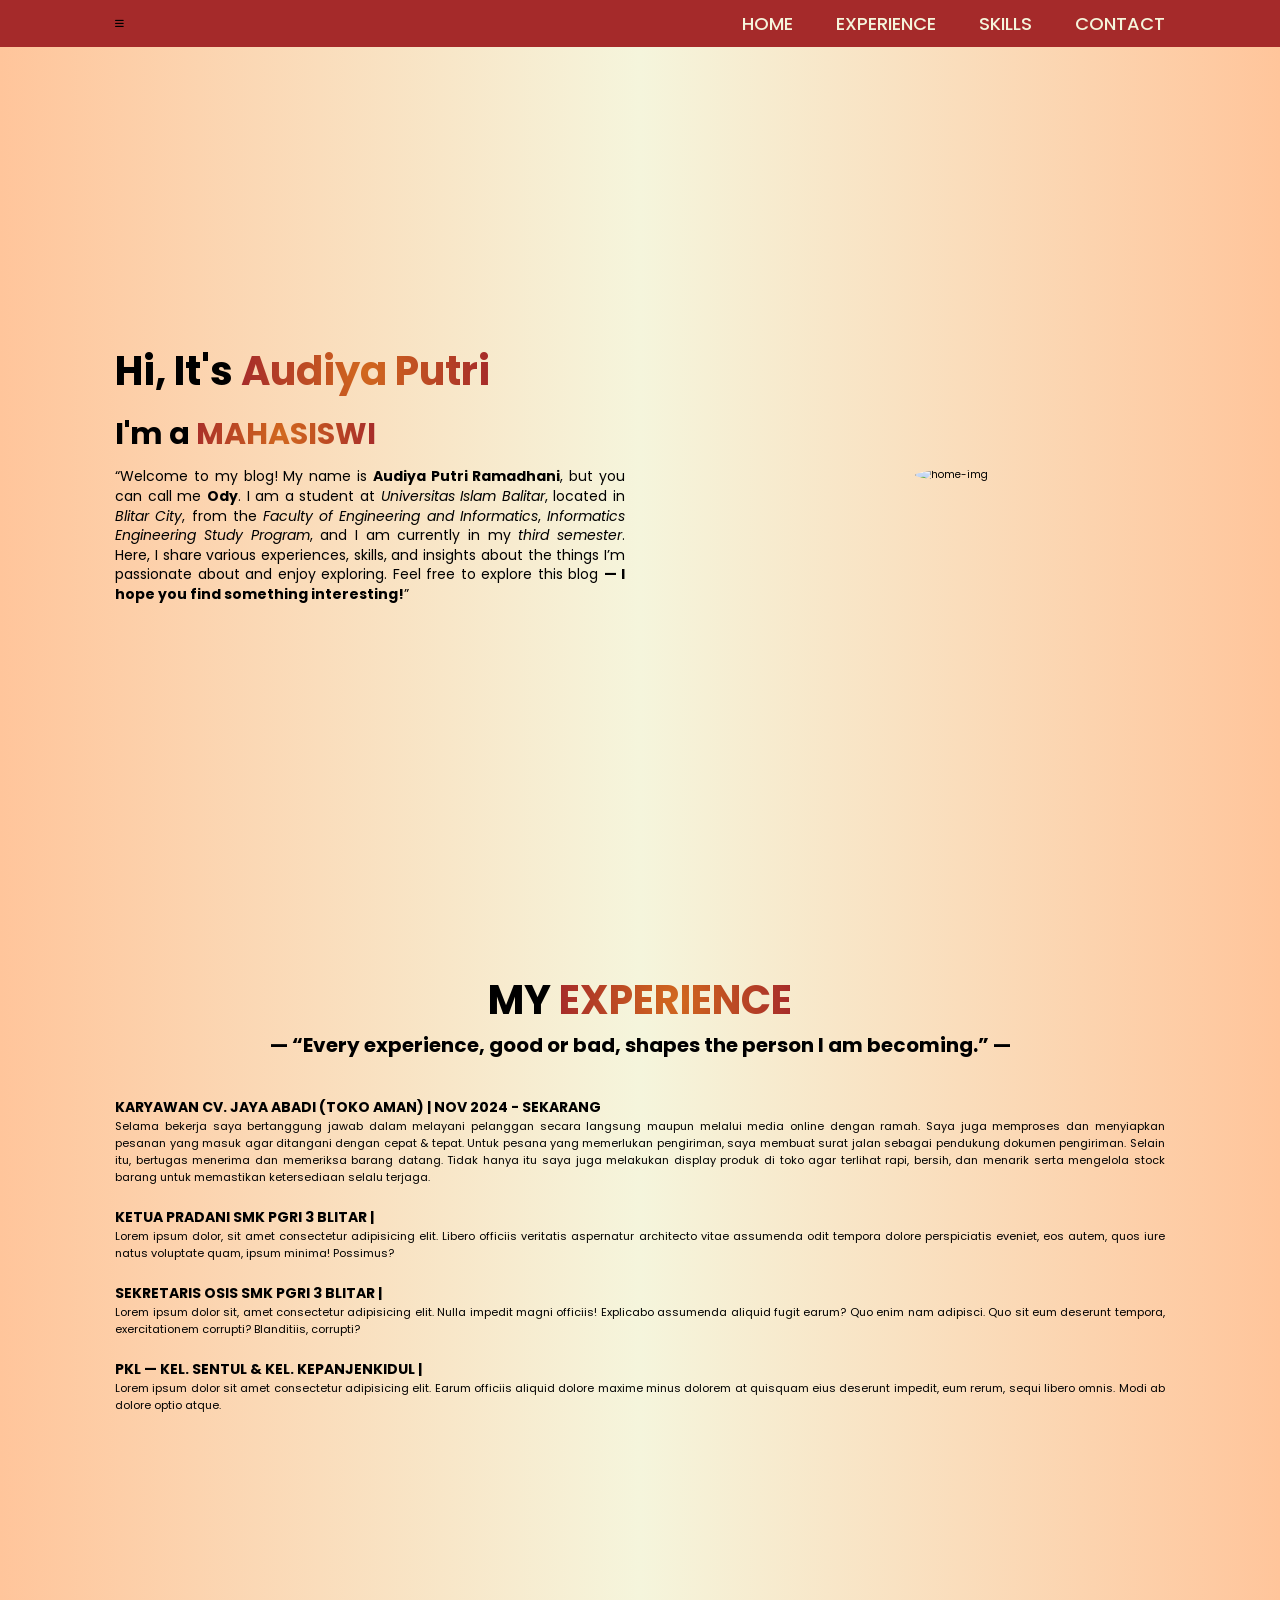
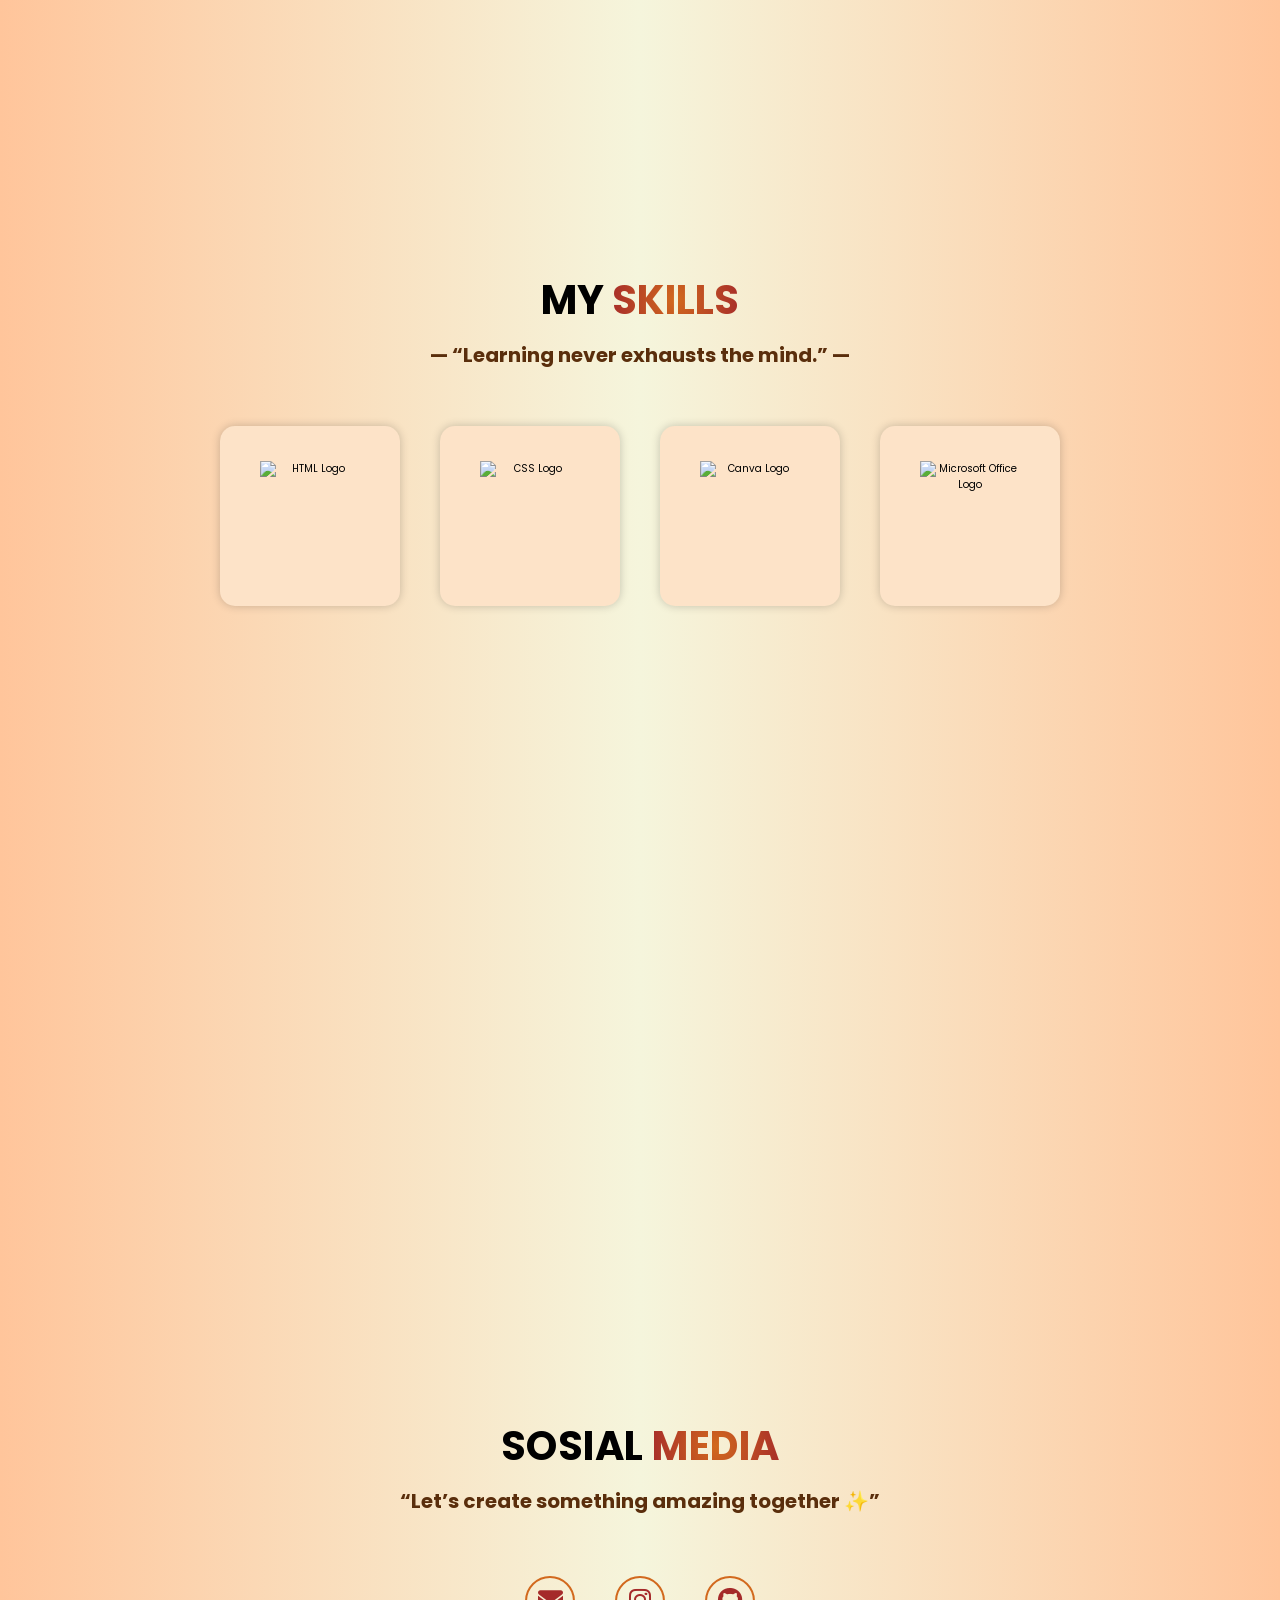
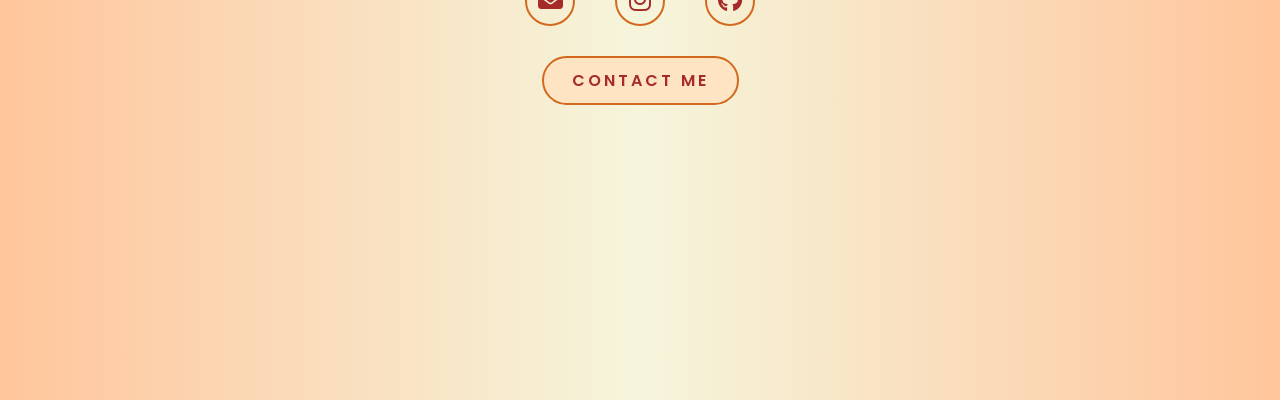
==== index.html @ 8d555393 "Add files via upload" ====
<!DOCTYPE html>
<html lang="en">
  <head>
    <meta charset="UTF-8" />
    <meta name="viewport" content="width=device-width, initial-scale=1.0" />
    <link rel="stylesheet" href="style.css" />
    <link
      rel="stylesheet"
      href="https://cdnjs.cloudflare.com/ajax/libs/font-awesome/6.4.0/css/all.min.css"
    />
    <title>PROFIL-ME</title>
  </head>

  <!-- #NAVIGASI -->
  <body>
    <header>
      <div class="menu-toggle" id="menu-toggle">
        <i class="fa-solid fa-bars"></i>
      </div>

      <nav>
        <a href="#home" class="nav-link">HOME</a>
        <a href="#experiences" class="nav-link">EXPERIENCE</a>
        <a href="#skills" class="nav-link">SKILLS</a>
        <a href="#contact" class="nav-link">CONTACT</a>
      </nav>
    </header>

    <script>
      // --- SCRIPT UNTUK SCROLL ACTIVE MENU ---
      const sections = document.querySelectorAll("section");
      const navLinks = document.querySelectorAll("nav a");

      window.addEventListener("scroll", () => {
        let current = "";
        sections.forEach((section) => {
          const sectionTop = section.offsetTop - 80; // jarak trigger
          const sectionHeight = section.clientHeight;
          if (scrollY >= sectionTop && scrollY < sectionTop + sectionHeight) {
            current = section.getAttribute("id");
          }
        });

        navLinks.forEach((link) => {
          link.classList.remove("active");
          if (link.getAttribute("href") === `#${current}`) {
            link.classList.add("active");
          }
        });
      });

      // --- SCRIPT UNTUK TOGGLE MENU MOBILE ---
      const menuToggle = document.getElementById("menu-toggle");
      const nav = document.querySelector("nav");

      menuToggle.addEventListener("click", () => {
        nav.classList.toggle("active");
      });
    </script>

    <!-- #HOME SESION -->
    <section id="home" class="home">
      <!-- #KIRI -->
      <div class="home-content">
        <h1>Hi, It's <span>Audiya Putri</span></h1>
        <h3 class="typing-text">I'm a<span> MAHASISWI</span></h3>
        <p>
          “Welcome to my blog! My name is <b>Audiya Putri Ramadhani</b>, but you
          can call me <b>Ody</b>. I am a student at
          <i>Universitas Islam Balitar</i>, located in <i>Blitar City</i>, from
          the <i>Faculty of Engineering and Informatics</i>,
          <i>Informatics Engineering Study Program</i>, and I am currently in my
          <i>third semester</i>. Here, I share various experiences, skills, and
          insights about the things I’m passionate about and enjoy exploring.
          Feel free to explore this blog
          <b>— I hope you find something interesting!</b>”
        </p>
      </div>

      <!-- #KANAN -->
      <div class="home-img">
        <img src="image/audy.jpg" alt="home-img" />
      </div>
    </section>

    <!-- #EXPERIENCE SESION -->
    <section id="experiences" class="experiences">
      <div class="exp-content">
      <h1>MY <span><b>EXPERIENCE</b></span></h1>
      <h2>—  “Every experience, good or bad, shapes the person I am becoming.” —</h2><br>
      
      <div class="exp-card">
        <h4><br>KARYAWAN CV. JAYA ABADI (TOKO AMAN) | NOV 2024 - SEKARANG</h4>
      <p>
        Selama bekerja saya bertanggung jawab dalam melayani pelanggan secara langsung
        maupun melalui media online dengan ramah. Saya juga memproses dan menyiapkan pesanan yang masuk
        agar ditangani dengan cepat & tepat. Untuk pesana yang memerlukan pengiriman, saya membuat 
        surat jalan sebagai pendukung dokumen pengiriman. Selain itu, bertugas menerima dan memeriksa barang datang.
        Tidak hanya itu saya juga melakukan display produk di toko agar terlihat rapi, bersih, dan menarik serta
        mengelola stock barang untuk memastikan ketersediaan selalu terjaga.
      </p>
      </div>

      <div class="exp-card">
        <h4><br>KETUA PRADANI SMK PGRI 3 BLITAR | </h4>
        <p>
          Lorem ipsum dolor, sit amet consectetur adipisicing elit. Libero officiis veritatis aspernatur architecto vitae assumenda odit tempora dolore perspiciatis eveniet, eos autem, quos iure natus voluptate quam, ipsum minima! Possimus?
        </p>
      </div>

      <div class="exp-card">
        <h4><br>SEKRETARIS OSIS SMK PGRI 3 BLITAR | </h4>
        <p>
          Lorem ipsum dolor sit, amet consectetur adipisicing elit. Nulla impedit magni officiis! Explicabo assumenda aliquid fugit earum? Quo enim nam adipisci. Quo sit eum deserunt tempora, exercitationem corrupti? Blanditiis, corrupti?
        </p>
      </div>

      <div class="exp-card">
        <h4><br>PKL — KEL. SENTUL & KEL. KEPANJENKIDUL | </h4>
        <p>
          Lorem ipsum dolor sit amet consectetur adipisicing elit. Earum officiis aliquid dolore maxime minus dolorem at quisquam eius deserunt impedit, eum rerum, sequi libero omnis. Modi ab dolore optio atque.
        </p>
      </div>
    </section>

  <!-- #SKILL SESION -->
<section id="skills" class="skills">
  <div class="skills-content">
    <h1>MY <span><b>SKILLS</b></span></h1>
    <h2>— “Learning never exhausts the mind.” —</h2><br>

    <div class="skills-container">
      <div class="skill-card">
        <img src="image/html.png" alt="HTML Logo" />
      </div>

      <div class="skill-card">
        <img src="image/css.png" alt="CSS Logo" />
      </div>

      <div class="skill-card">
        <img src="image/logo.canva.png" alt="Canva Logo" />
      </div>

      <div class="skill-card">
        <img src="image/ms.ofc.png" alt="Microsoft Office Logo" />
      </div>
    </div>
  </div>
</section>

    <!-- #CONTACT SESION -->
<section id="contact" class="contact">
  <div class="contact-content">
    <h1>SOSIAL <span><b>MEDIA</b></span></h1>
      <h2>“Let’s create something amazing together ✨”</h2>
      <div class="social-icons">
        <!-- #GMAIL -->
        <a href="mailto:audiyaaaptr@gmail.com"
          ><i class="fa-solid fa-envelope"></i
        ></a>
        <!-- #IG -->
        <a href="https://www.instagram.com/bananamatchalattea/"
          ><i class="fa-brands fa-instagram"></i
        ></a>
        <!-- #GITHUB -->
        <a href="https://github.com/Audiyaputri"
          ><i class="fa-brands fa-github"></i
        ></a>
      </div>
      <a href="https://wa.me/6285708273233" class="btn" target="_blank"
        >CONTACT ME</a
      >
    </section>
  </body>
</html>
---- style.css ----
@import url("https://fonts.googleapis.com/css2?family=Poppins:ital,wght@0,100;0,200;0,300;0,400;0,500;0,600;0,700;0,800;0,900;1,100;1,200;1,300;1,400;1,500;1,600;1,700;1,800;1,900&display=swap");

* {
  margin: 0;
  padding: 0;
  box-sizing: border-box;
  text-decoration: none;
  border: none;
  outline: none;
  font-family: "Poppins", sans-serif;
}

html {
  scroll-behavior: smooth;
  font-size: 62.5%;
}

body {
  margin: 0;
  padding: 0;
  box-sizing: border-box;
  width: 100%;
  height: 100vh;
  overflow-x: hidden;
  background: linear-gradient(to right, #ffc59b, beige, #ffc59b);
  color: black;
}

header {
  margin-top: fixed;
  position: fixed;
  top: 0;
  left: 0;
  width: 100%;
  padding: 1rem 9%;
  background-color: brown;
  filter: drop-shadow(10px);
  display: flex;
  justify-content: space-between;
  align-items: center;
  z-index: 100;
}

nav a {
  font-size: 1.8rem;
  color: beige;
  margin-left: 4rem;
  font-weight: 500;
  transition: 0.3s ease;
  border-bottom: 3px solid transparent;
}
nav a:hover,
nav a.active {
  color: black;
  border-bottom: 3px solid black;
}

@media (max-width: 995px) {
  nav {
    position: absolute;
    display: none;
    top: 60px;
    left: 0;
    width: 60%;
    padding: 1rem solid;
    flex-direction: column;
    align-items: flex-start;
    background-color: brown;
    border-top: 0.1rem solid rgb(0, 0, 0);
  }

  nav.active {
    display: flex;
  }
  nav a {
    display: block;
    width: 100%;
    padding: 1rem;
    font-size: 2rem;
    color: beige;
    border-bottom: 1px solid brown;
    margin: 0;
  }
  nav a:hover,
  nav a.active {
    padding: 1rem;
    columns: beige;
    border-radius: 0.5rem;
    border-bottom: 3px solid chocolate;
  }

  .menu-toggle {
    display: block;
    font-size: 2rem;
    color: beige;
    cursor: pointer;
  }
}

section {
  min-height: 100vh;
  padding: 7rem 9% 5rem;
}
.home {
  display: flex;
  justify-content: space-between;
  align-items: center;
  gap: 3rem;
  padding-top: 10rem;
}
.home-content {
  flex: 1;
}
.home-content h1 {
  font-size: 4rem;
  font-weight: 700;
  line-height: 1.3;
  margin-bottom: 1.5rem;
}
span {
  background: radial-gradient(circle, chocolate, brown);
  -webkit-background-clip: text;
  -webkit-text-fill-color: transparent;
}
.home-content h3 {
  font-size: 3rem;
  margin-bottom: 1rem;
  font-weight: 700;
}

/* Efek saat di-hover */
.home-content h1:hover,
.home-content h3:hover {
  color: antiquewhite;
  text-shadow: 0 0 10px brown, 0 0 20px brown;
  transform: scale(1.03);
}

.home-content p {
  font-size: 1.4rem;
  line-height: 1.4;
  text-align: justify;
}
.home-img {
  flex: 1;
  display: flex;
  justify-content: right;
  border-radius: 505;
}
.home-img img {
  width: 250px;
  margin-top: 0rem;
  border-radius: 50%;
  box-shadow: 0 0 25px solid black;
  cursor: pointer;
  transition: 0.2s linear;
}
.home-img img:hover {
  font-size: 1.8rem;
  font-weight: 500;
  transform: scale(1.08);
  box-shadow: 0 0 30px 10px rgba(210, 105, 30, 0.7);
}

.experiences .exp-content h1 {
  text-align: center;
  margin: 0;
  font-size: 4rem;
  font-weight: bold;
}

.experiences .exp-content h2 {
  text-align: center;
  font-weight: bold;
  font-size: 2rem;
}

.experiences .exp-content h4 {
  font-size: 1.4rem;
}

.experiences .exp-content p {
  text-align: justify;
  font-size: 1.1rem;
}

/* ===== SKILLS SECTION ===== */
.skills {
  background: linear-gradient(to right, #ffc59b, beige, #ffc59b);
  color: black;
  padding: 7rem 9% 5rem;
  text-align: center;
}

/* Judul utama dan subjudul */
.skills-content h1 {
  text-align: center;
  margin: 0;
  font-size: 4rem;
  font-weight: bold;
}

.skills-content h2 {
  text-align: center;
  font-weight: bold;
  font-size: 2rem;
  margin-top: 1rem;
  color: #5a2e0c;
}

/* Container semua skill */
.skills-container {
  display: flex;
  justify-content: center;
  align-items: center;
  flex-wrap: wrap;
  gap: 4rem;
  margin-top: 4rem;
}

/* Kartu tiap skill */
.skill-card {
  background-color: #fde3c8;
  border-radius: 1.5rem;
  padding: 2rem;
  width: 180px;
  height: 180px;
  display: flex;
  flex-direction: column;
  align-items: center;
  justify-content: center;
  box-shadow: 0 0 10px rgba(0, 0, 0, 0.2);
  transition: 0.3s ease;
  cursor: pointer;
}

/* Logo skill */
.skill-card img {
  width: 100px;
  height: 100px;
  object-fit: contain;
  margin-bottom: 1rem;
  transition: transform 0.3s ease;
}

/* Efek timbul saat diarahkan kursor */
.skill-card:hover {
  transform: translateY(-10px) scale(1.05);
  box-shadow: 0 0 25px chocolate;
}

.skill-card:hover img {
  transform: scale(1.15);
}

/* Responsif untuk layar kecil */
@media (max-width: 768px) {
  .skills-container {
    flex-direction: column;
    gap: 3rem;
  }
}

/* ===== CONTACT / SOCIAL MEDIA SECTION ===== */

.social-icons {
  display: flex;
  justify-content: center;
  align-items: center;
}

.social-icons a {
  display: inline-flex;
  justify-content: center;
  align-items: center;
  width: 5rem;
  height: 5rem;
  background-color: transparent;
  border: 0.2rem solid chocolate;
  font-size: 2.5rem;
  border-radius: 50%;
  margin: 3rem 2rem;
  transition: 0.3s ease;
  color: brown;
}
.social-icons a:hover {
  color: black;
  transform: scale(1.3) translateY(-5px);
  background-color: bisque;
  box-shadow: 0 0 25px chocolate;
}

.contact {
  display: flex;
  flex-direction: column;
  align-items: center;
  justify-content: center;
  text-align: center;
  padding: 7rem 9% 5rem;
  background: linear-gradient(to right, #ffc59b, beige, #ffc59b);
  color: black;
}

.contact h1 {
  font-size: 4rem;
  font-weight: bold;
  letter-spacing: 0.05rem;
}

.contact h2 {
  font-weight: bold;
  font-size: 2rem;
  margin-top: 1rem;
  margin-bottom: 3rem;
  color: #5a2e0c;
}

.btn {
  display: inline-block;
  padding: 1rem 2.8rem;
  background-color: bisque;
  border-radius: 4rem;
  font-size: 1.6rem;
  color: brown;
  letter-spacing: 0.3rem;
  font-weight: 600;
  border: 2px solid chocolate;
  transition: 0.3s ease;
  cursor: pointer;
}
.btn:hover {
  transform: scale(1.03);
  background-color: chocolate;
  color: bisque;
  box-shadow: 0 0 25px chocolate;
}

/* ===== Efek Glow untuk Semua H1 Section ===== */
.experiences .exp-content h1:hover,
.skills-content h1:hover,
.contact h1:hover {
  color: chocolate;
  text-shadow: 0 0 10px chocolate, 0 0 20px sienna, 0 0 35px brown;
  transform: scale(1.05);
  transition: all 0.3s ease;
}

@media (max-width: 1000px) {
  .home {
    gap: 4rem;
  }
}

@media (max-width: 995px) {
  .home {
    flex-direction: column;
    margin: 5rem 4rem;
  }
  .home .home-content h3 {
    font-size: 2.5rem;
  }
  .home .home-content h3 {
    font-size: 5rem;
  }
  .home .home-content p {
    text-align: justify;
    font-size: 1.2rem;
  }
  .home-img img {
    width: 70v;
    margin-top: 4rem;
  }
}
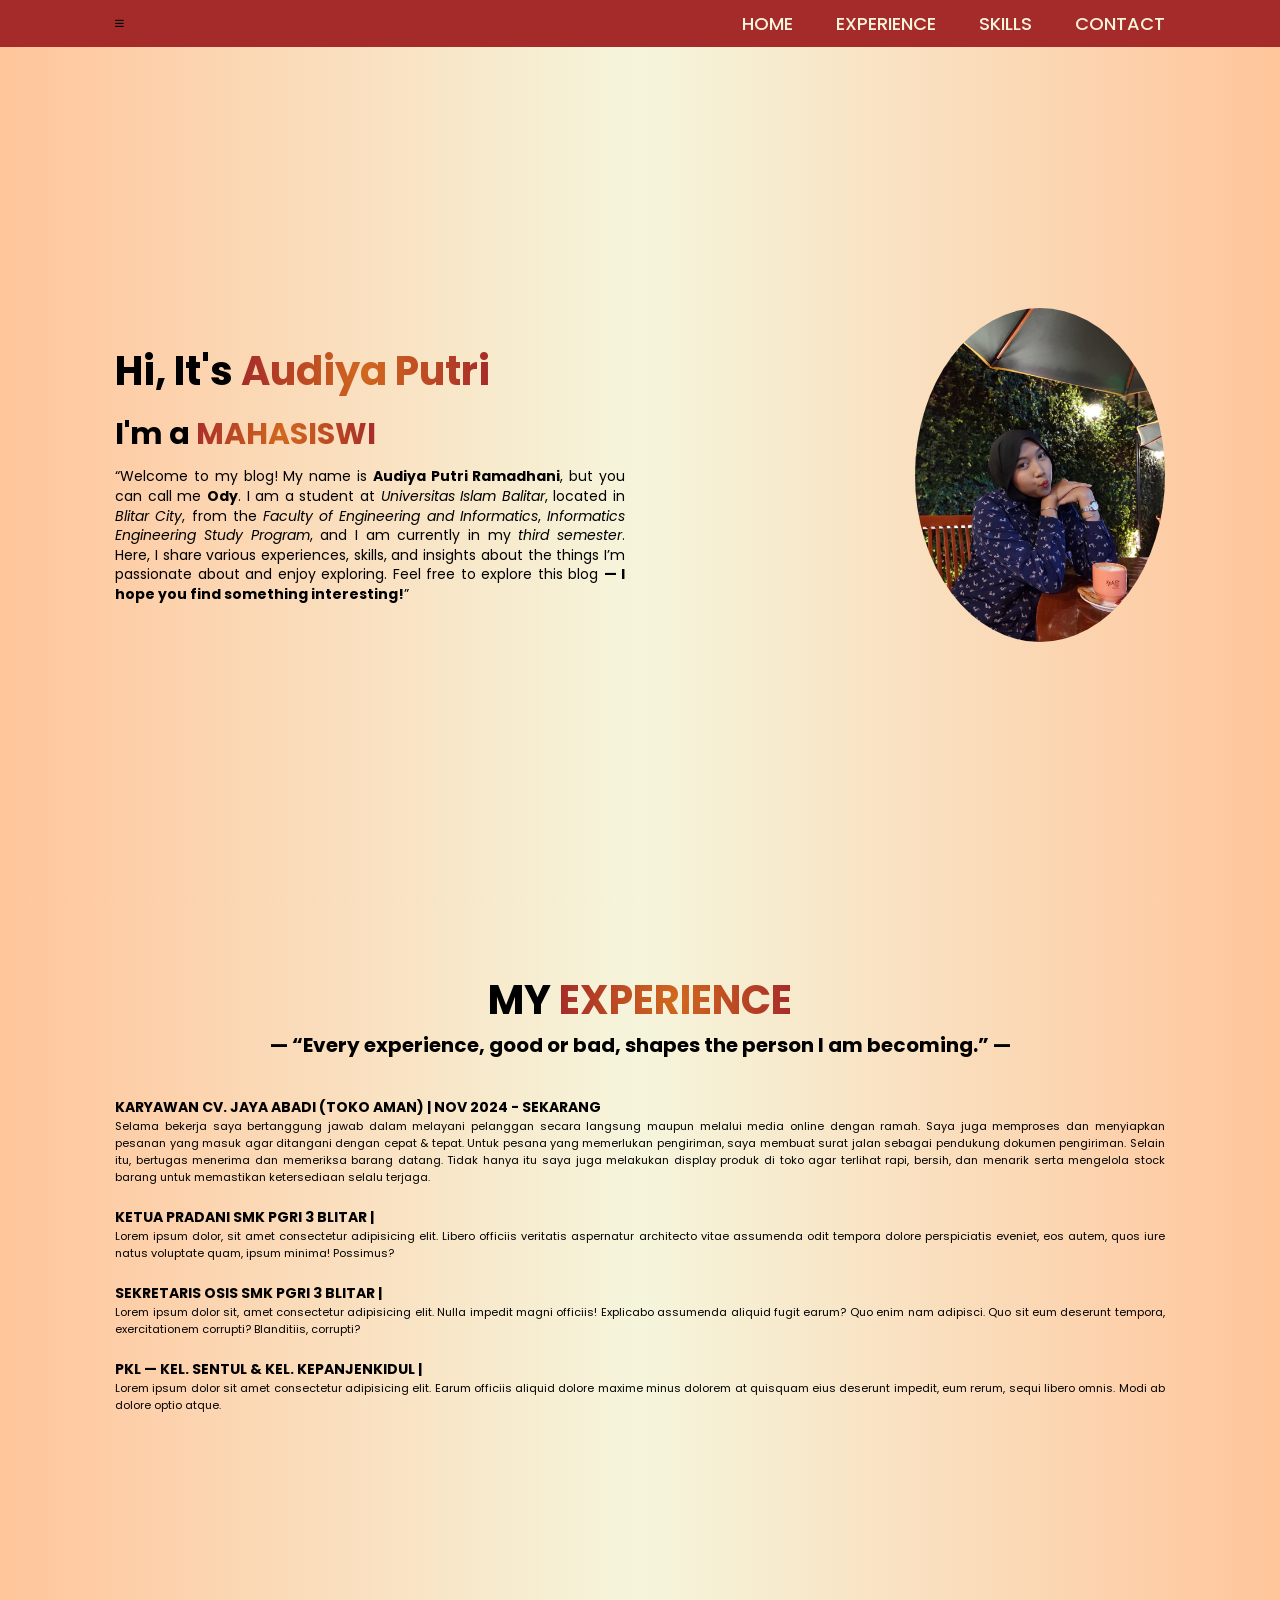
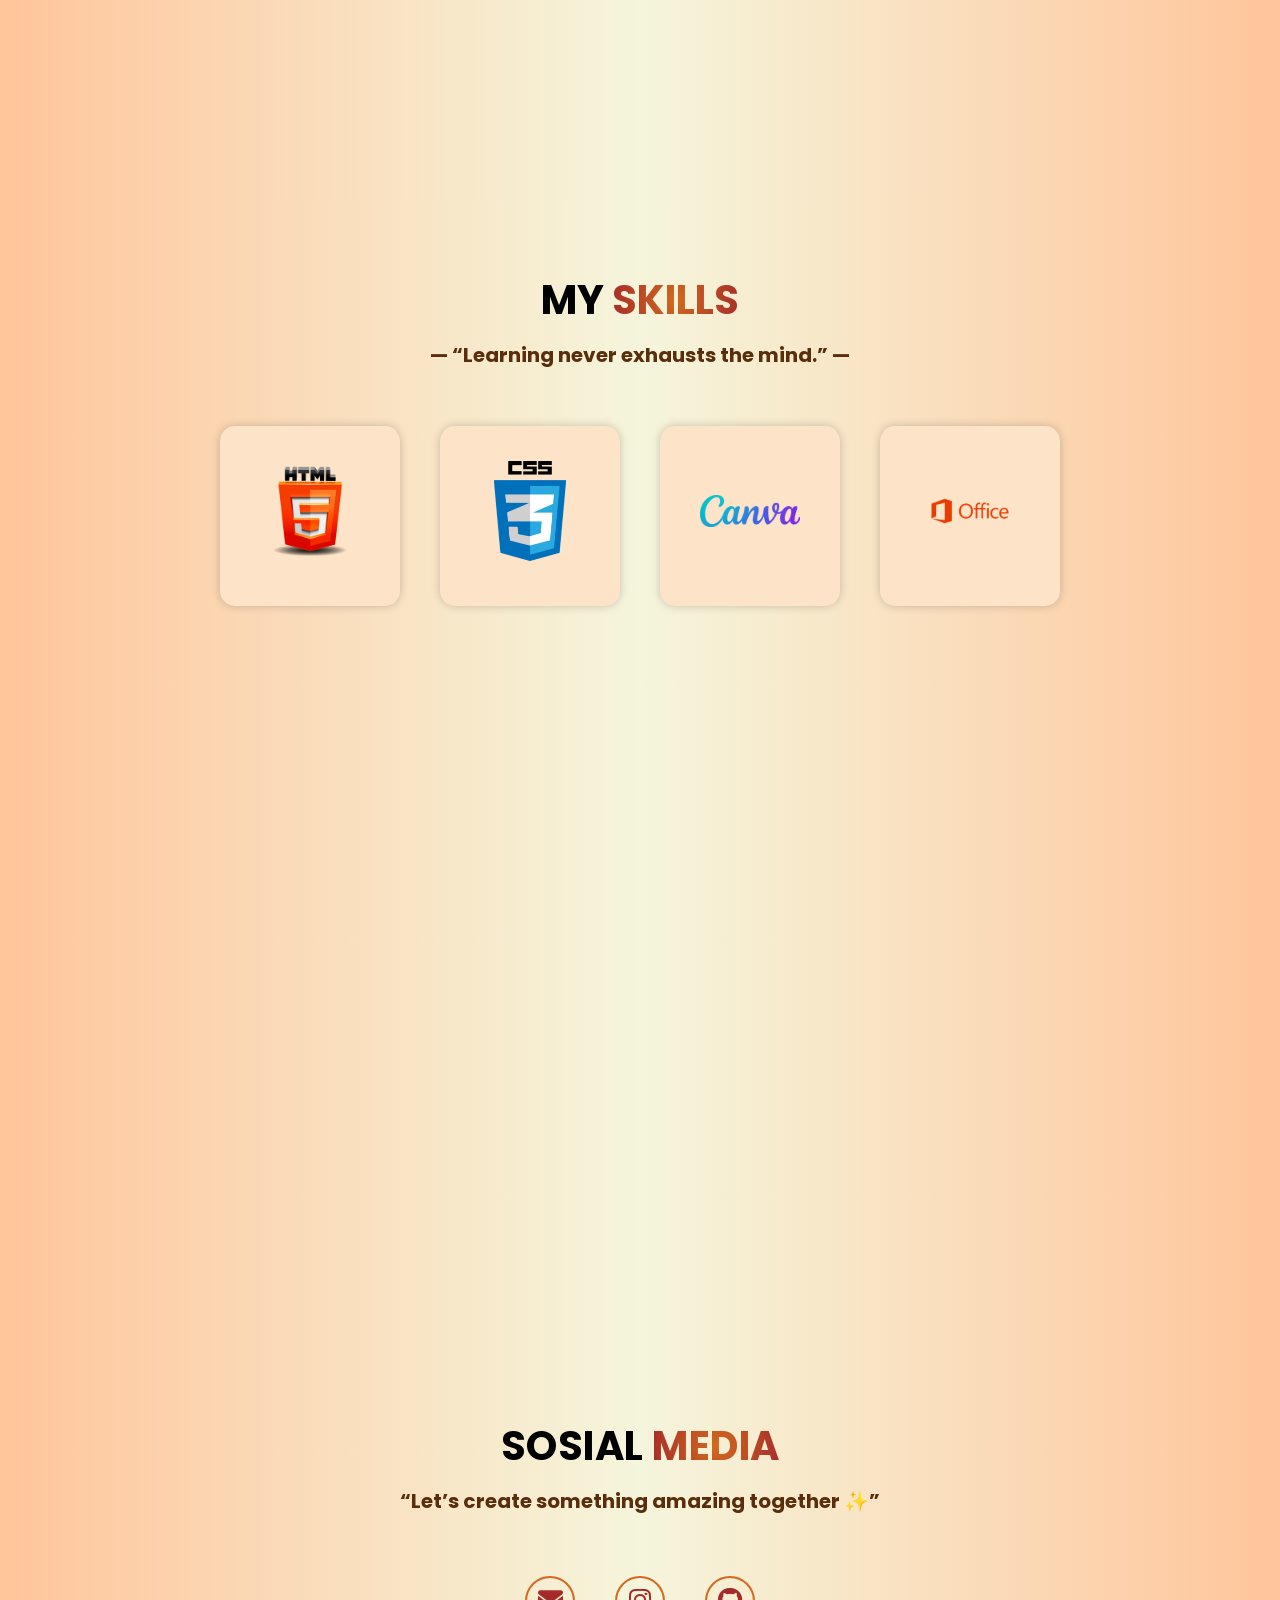
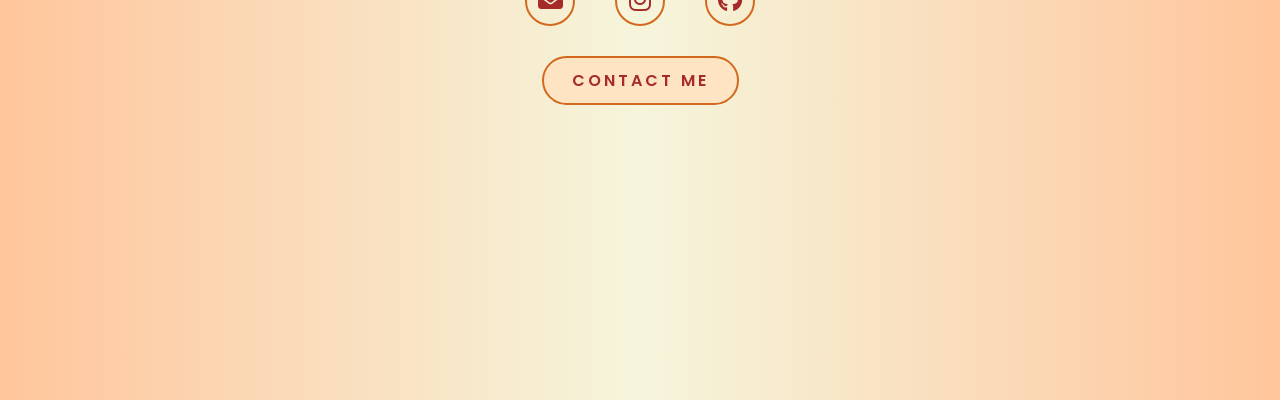
==== commit 0a927408: "Update index.html" ====
--- a/index.html
+++ b/index.html
@@ -79,7 +79,7 @@
 
       <!-- #KANAN -->
       <div class="home-img">
-        <img src="image/audy.jpg" alt="home-img" />
+        <img src="audy.jpg" alt="home-img" />
       </div>
     </section>
 
@@ -131,19 +131,19 @@
 
     <div class="skills-container">
       <div class="skill-card">
-        <img src="image/html.png" alt="HTML Logo" />
+        <img src="html.png" alt="HTML Logo" />
       </div>
 
       <div class="skill-card">
-        <img src="image/css.png" alt="CSS Logo" />
+        <img src="css.png" alt="CSS Logo" />
       </div>
 
       <div class="skill-card">
-        <img src="image/logo.canva.png" alt="Canva Logo" />
+        <img src="logo.canva.png" alt="Canva Logo" />
       </div>
 
       <div class="skill-card">
-        <img src="image/ms.ofc.png" alt="Microsoft Office Logo" />
+        <img src="ms.ofc.png" alt="Microsoft Office Logo" />
       </div>
     </div>
   </div>
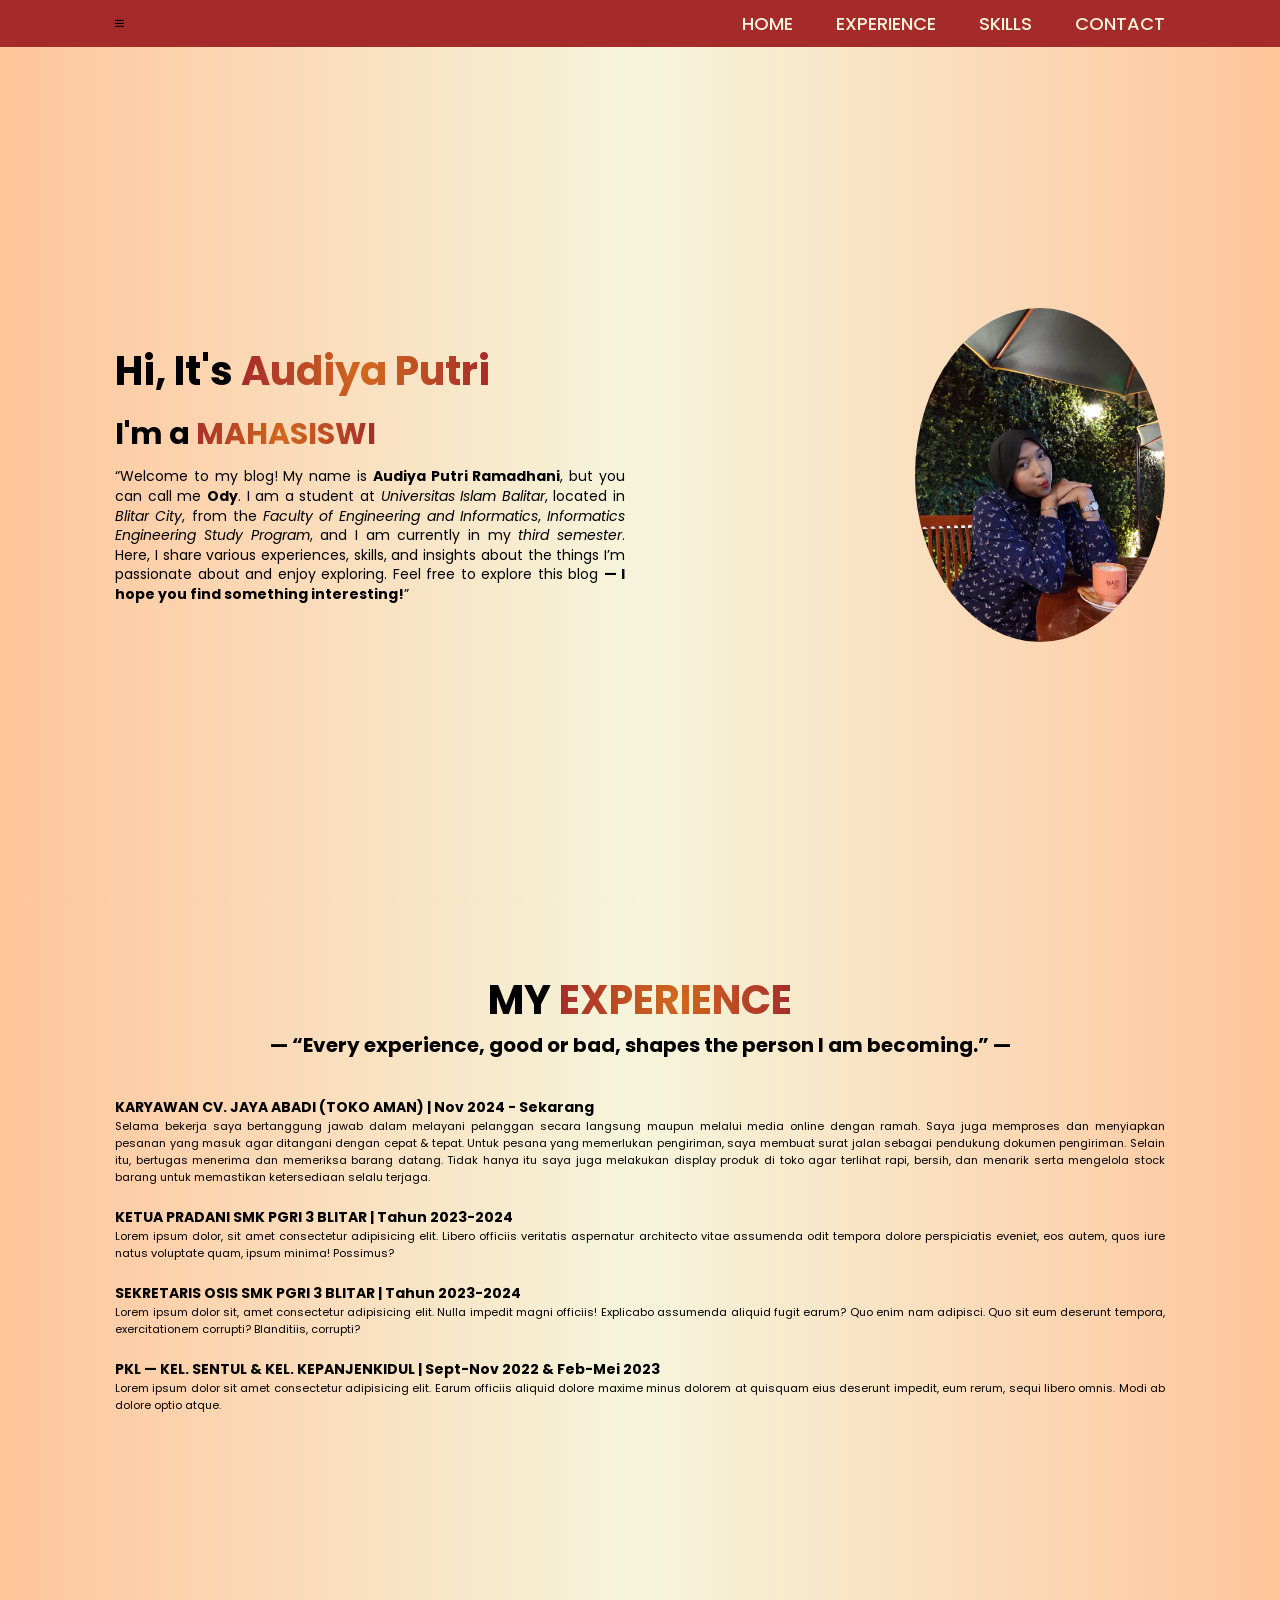
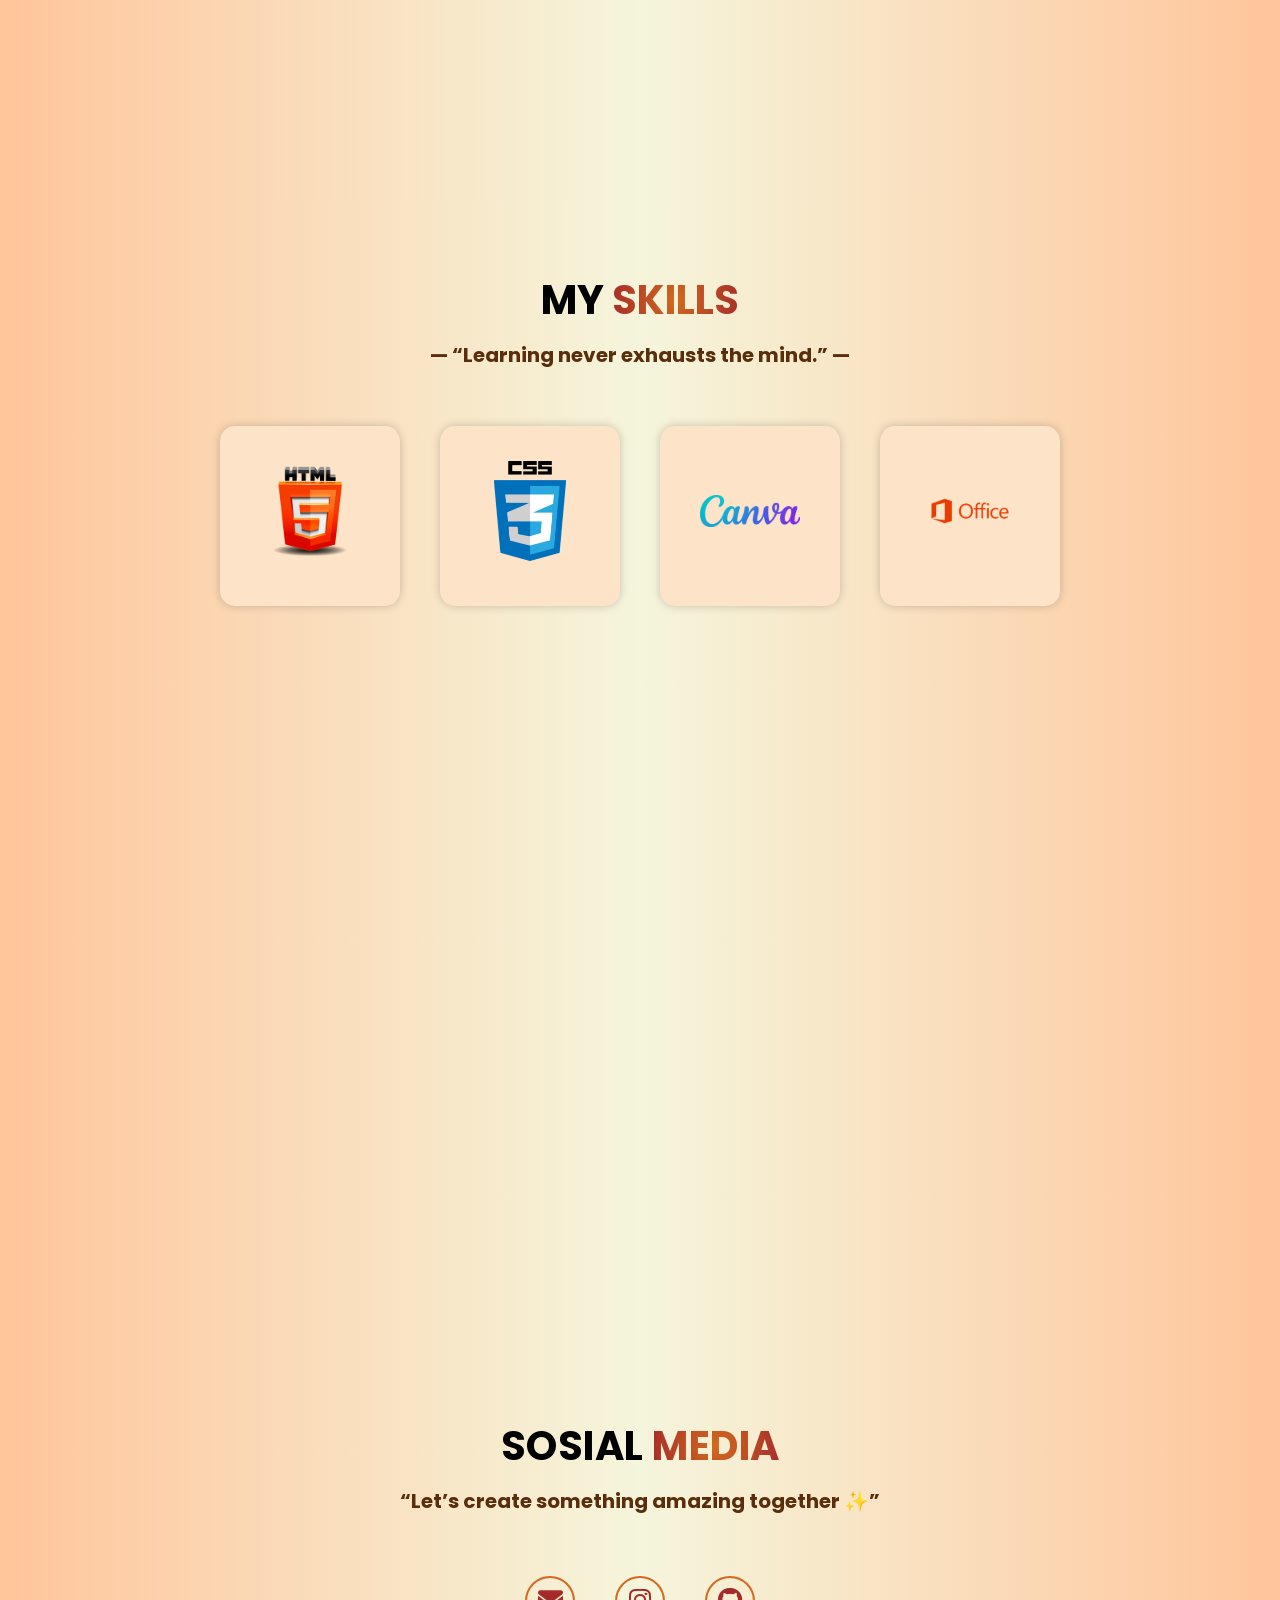
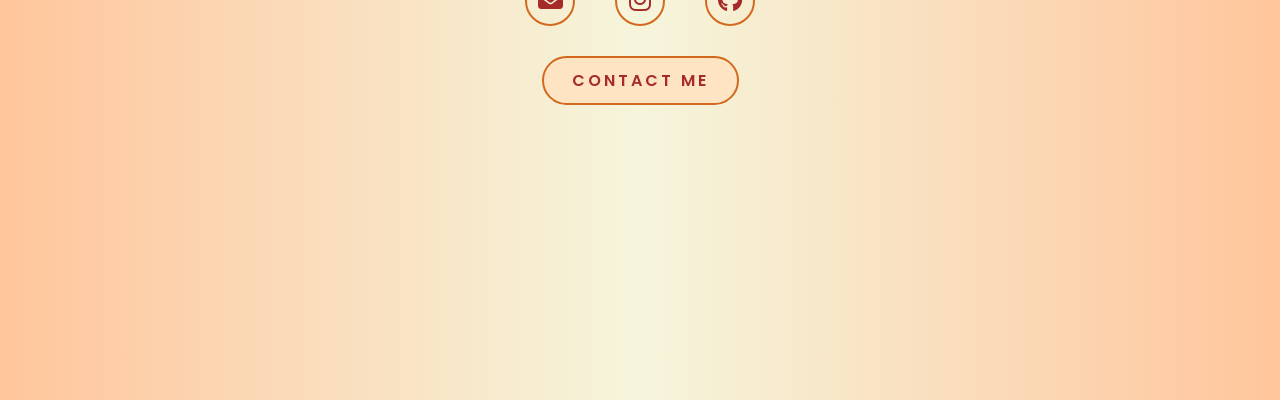
==== commit 6177258f: "Update index.html" ====
--- a/index.html
+++ b/index.html
@@ -90,7 +90,7 @@
       <h2>—  “Every experience, good or bad, shapes the person I am becoming.” —</h2><br>
       
       <div class="exp-card">
-        <h4><br>KARYAWAN CV. JAYA ABADI (TOKO AMAN) | NOV 2024 - SEKARANG</h4>
+        <h4><br>KARYAWAN CV. JAYA ABADI (TOKO AMAN) | Nov 2024 - Sekarang</h4>
       <p>
         Selama bekerja saya bertanggung jawab dalam melayani pelanggan secara langsung
         maupun melalui media online dengan ramah. Saya juga memproses dan menyiapkan pesanan yang masuk
@@ -102,21 +102,21 @@
       </div>
 
       <div class="exp-card">
-        <h4><br>KETUA PRADANI SMK PGRI 3 BLITAR | </h4>
+        <h4><br>KETUA PRADANI SMK PGRI 3 BLITAR | Tahun 2023-2024</h4>
         <p>
           Lorem ipsum dolor, sit amet consectetur adipisicing elit. Libero officiis veritatis aspernatur architecto vitae assumenda odit tempora dolore perspiciatis eveniet, eos autem, quos iure natus voluptate quam, ipsum minima! Possimus?
         </p>
       </div>
 
       <div class="exp-card">
-        <h4><br>SEKRETARIS OSIS SMK PGRI 3 BLITAR | </h4>
+        <h4><br>SEKRETARIS OSIS SMK PGRI 3 BLITAR | Tahun 2023-2024</h4>
         <p>
           Lorem ipsum dolor sit, amet consectetur adipisicing elit. Nulla impedit magni officiis! Explicabo assumenda aliquid fugit earum? Quo enim nam adipisci. Quo sit eum deserunt tempora, exercitationem corrupti? Blanditiis, corrupti?
         </p>
       </div>
 
       <div class="exp-card">
-        <h4><br>PKL — KEL. SENTUL & KEL. KEPANJENKIDUL | </h4>
+        <h4><br>PKL — KEL. SENTUL & KEL. KEPANJENKIDUL | Sept-Nov 2022 & Feb-Mei 2023</h4>
         <p>
           Lorem ipsum dolor sit amet consectetur adipisicing elit. Earum officiis aliquid dolore maxime minus dolorem at quisquam eius deserunt impedit, eum rerum, sequi libero omnis. Modi ab dolore optio atque.
         </p>
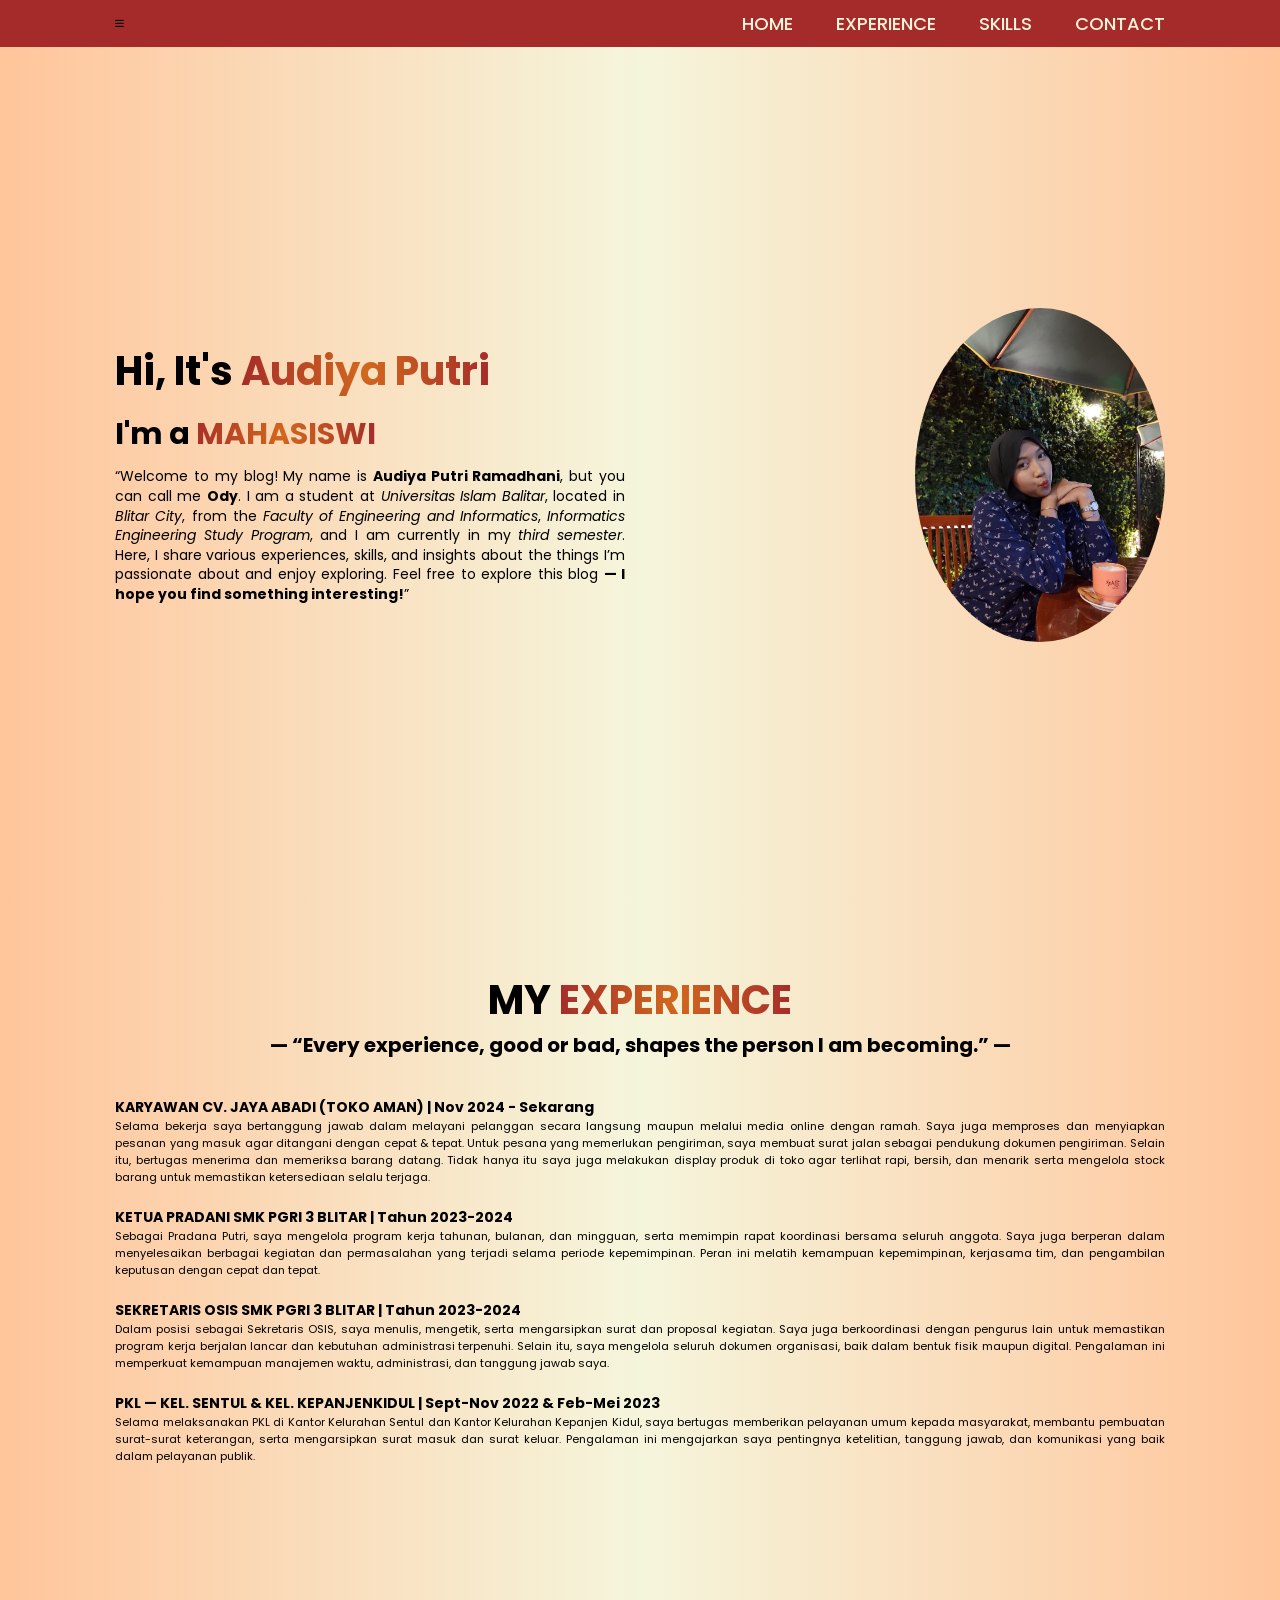
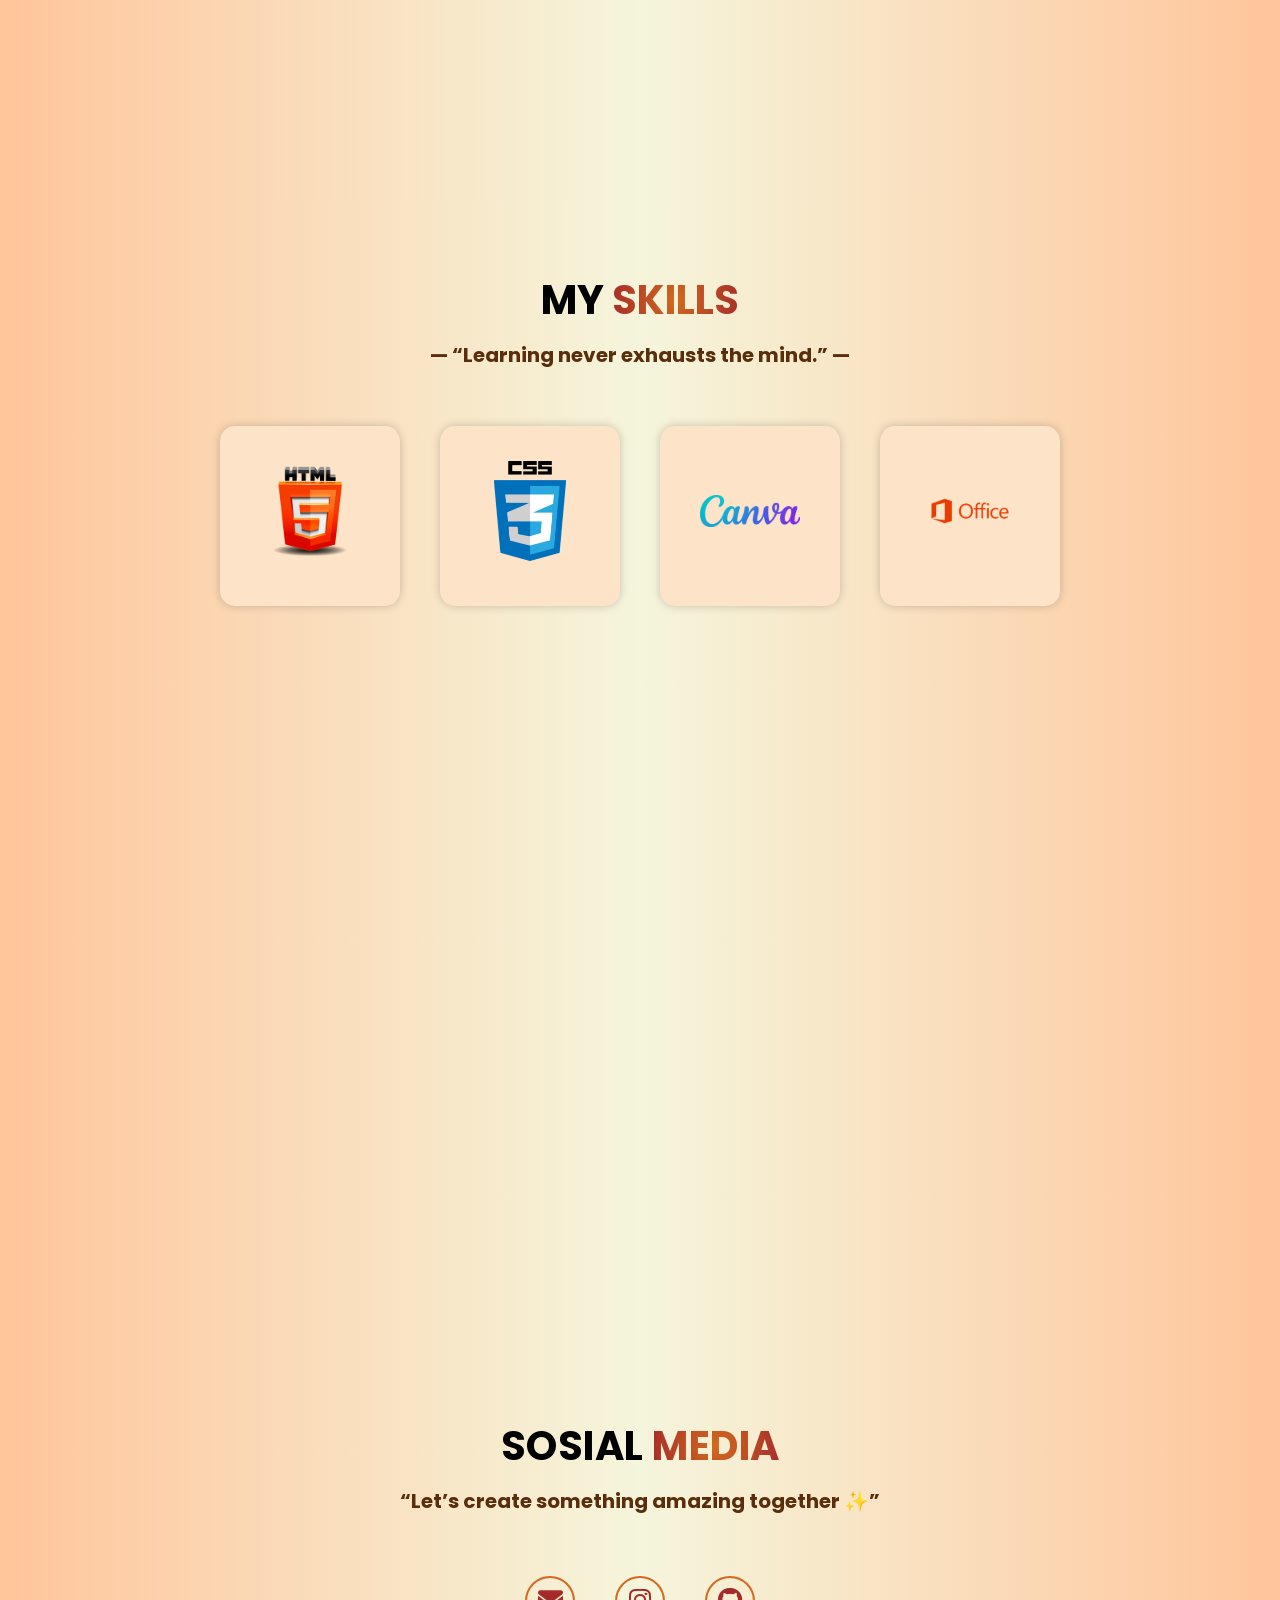
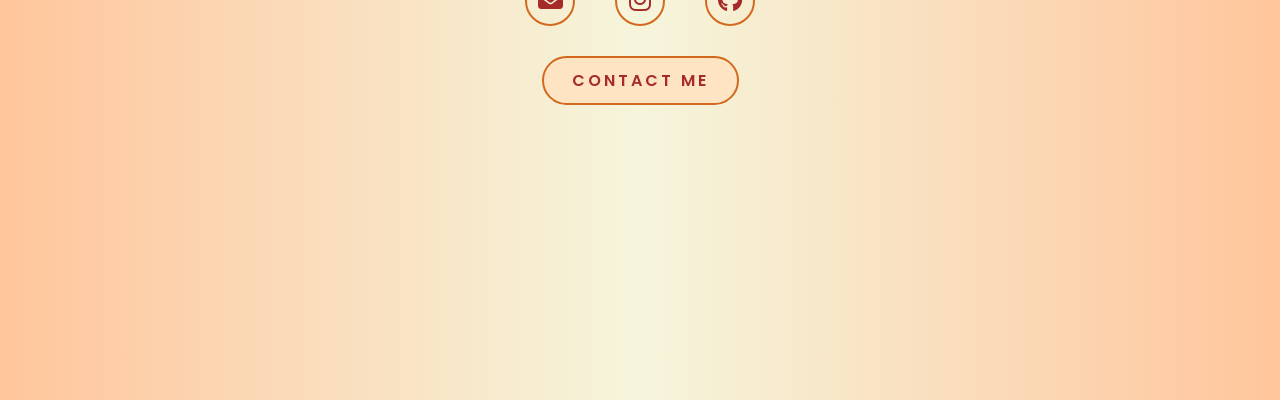
==== commit 2eb71f15: "Update index.html" ====
--- a/index.html
+++ b/index.html
@@ -104,21 +104,32 @@
       <div class="exp-card">
         <h4><br>KETUA PRADANI SMK PGRI 3 BLITAR | Tahun 2023-2024</h4>
         <p>
-          Lorem ipsum dolor, sit amet consectetur adipisicing elit. Libero officiis veritatis aspernatur architecto vitae assumenda odit tempora dolore perspiciatis eveniet, eos autem, quos iure natus voluptate quam, ipsum minima! Possimus?
+          Sebagai Pradana Putri, saya mengelola program kerja tahunan, bulanan, dan mingguan, 
+          serta memimpin rapat koordinasi bersama seluruh anggota. Saya juga berperan dalam 
+          menyelesaikan berbagai kegiatan dan permasalahan yang terjadi selama periode kepemimpinan. 
+          Peran ini melatih kemampuan kepemimpinan, kerjasama tim, 
+          dan pengambilan keputusan dengan cepat dan tepat.
         </p>
       </div>
 
       <div class="exp-card">
         <h4><br>SEKRETARIS OSIS SMK PGRI 3 BLITAR | Tahun 2023-2024</h4>
         <p>
-          Lorem ipsum dolor sit, amet consectetur adipisicing elit. Nulla impedit magni officiis! Explicabo assumenda aliquid fugit earum? Quo enim nam adipisci. Quo sit eum deserunt tempora, exercitationem corrupti? Blanditiis, corrupti?
+          Dalam posisi sebagai Sekretaris OSIS, saya menulis, mengetik, serta mengarsipkan surat 
+          dan proposal kegiatan. Saya juga berkoordinasi dengan pengurus lain untuk memastikan program kerja berjalan 
+          lancar dan kebutuhan administrasi terpenuhi. 
+          Selain itu, saya mengelola seluruh dokumen organisasi, baik dalam bentuk fisik maupun digital. 
+          Pengalaman ini memperkuat kemampuan manajemen waktu, administrasi, dan tanggung jawab saya.
         </p>
       </div>
 
       <div class="exp-card">
         <h4><br>PKL — KEL. SENTUL & KEL. KEPANJENKIDUL | Sept-Nov 2022 & Feb-Mei 2023</h4>
         <p>
-          Lorem ipsum dolor sit amet consectetur adipisicing elit. Earum officiis aliquid dolore maxime minus dolorem at quisquam eius deserunt impedit, eum rerum, sequi libero omnis. Modi ab dolore optio atque.
+          Selama melaksanakan PKL di Kantor Kelurahan Sentul dan Kantor Kelurahan Kepanjen Kidul, 
+          saya bertugas memberikan pelayanan umum kepada masyarakat, membantu pembuatan surat-surat keterangan, 
+          serta mengarsipkan surat masuk dan surat keluar. Pengalaman ini mengajarkan saya pentingnya ketelitian, 
+          tanggung jawab, dan komunikasi yang baik dalam pelayanan publik.
         </p>
       </div>
     </section>
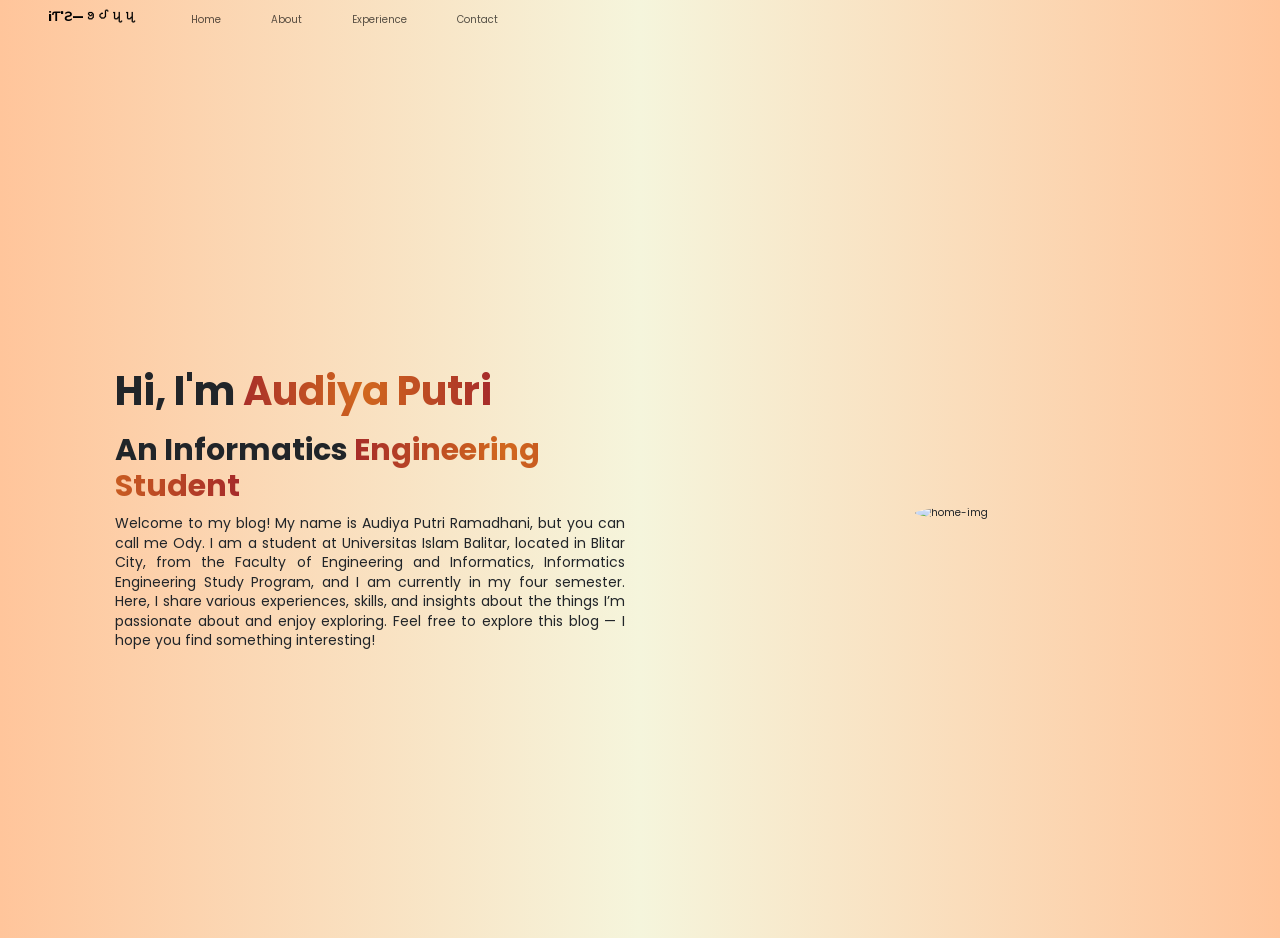
==== commit d2db7294: "Update index.html" ====
--- a/index.html
+++ b/index.html
@@ -1,187 +1,74 @@
-<!DOCTYPE html>
+<!doctype html>
 <html lang="en">
   <head>
     <meta charset="UTF-8" />
     <meta name="viewport" content="width=device-width, initial-scale=1.0" />
     <link rel="stylesheet" href="style.css" />
     <link
+      href="https://cdn.jsdelivr.net/npm/bootstrap@5.3.0/dist/css/bootstrap.min.css"
+      rel="stylesheet"
+    />
+    <link
       rel="stylesheet"
       href="https://cdnjs.cloudflare.com/ajax/libs/font-awesome/6.4.0/css/all.min.css"
     />
-    <title>PROFIL-ME</title>
-  </head>
-
+    <title>Portofolio-Audiya</title>
+    <script
+      defer
+      src="https://cdn.jsdelivr.net/npm/bootstrap@5.3.8/dist/js/bootstrap.bundle.min.js"
+    ></script>
+  <script src="script.js"></script>
+  </head>  
   <!-- #NAVIGASI -->
   <body>
-    <header>
-      <div class="menu-toggle" id="menu-toggle">
-        <i class="fa-solid fa-bars"></i>
+    <nav class="navbar navbar-expand-lg">
+      <div class="container-fluid">
+        <a class="navbar-brand" href="index.html"><b>iƬ'Ƨ—ꪮᦔꪗꪗ</b></a>
+        <button class="navbar-toggler" type="button" data-bs-toggle="collapse" data-bs-target="#navbarSupportedContent" aria-controls="navbarSupportedContent" aria-expanded="false" aria-label="Toggle navigation" fdprocessedid="i7mx9">
+          <span class="navbar-toggler-icon"></span>
+        </button>
+        <div class="collapse navbar-collapse" id="navbarSupportedContent">
+          <ul class="navbar-nav me-auto mb-2 mb-lg-0">
+            <li class="nav-item">
+              <a class="nav-link" href="index.html">Home</a>
+            </li>
+            <li class="nav-item">
+              <a class="nav-link" href="about.html">About</a>
+            </li>
+            <li class="nav-item">
+              <a class="nav-link" href="experience.html">Experience</a>
+            </li>
+            <li class="nav-item">
+              <a class="nav-link" href="contact.html">Contact</a>
+            </li>
+          </ul>
+          </form>
+        </div>
       </div>
-
-      <nav>
-        <a href="#home" class="nav-link">HOME</a>
-        <a href="#experiences" class="nav-link">EXPERIENCE</a>
-        <a href="#skills" class="nav-link">SKILLS</a>
-        <a href="#contact" class="nav-link">CONTACT</a>
-      </nav>
-    </header>
-
-    <script>
-      // --- SCRIPT UNTUK SCROLL ACTIVE MENU ---
-      const sections = document.querySelectorAll("section");
-      const navLinks = document.querySelectorAll("nav a");
-
-      window.addEventListener("scroll", () => {
-        let current = "";
-        sections.forEach((section) => {
-          const sectionTop = section.offsetTop - 80; // jarak trigger
-          const sectionHeight = section.clientHeight;
-          if (scrollY >= sectionTop && scrollY < sectionTop + sectionHeight) {
-            current = section.getAttribute("id");
-          }
-        });
-
-        navLinks.forEach((link) => {
-          link.classList.remove("active");
-          if (link.getAttribute("href") === `#${current}`) {
-            link.classList.add("active");
-          }
-        });
-      });
-
-      // --- SCRIPT UNTUK TOGGLE MENU MOBILE ---
-      const menuToggle = document.getElementById("menu-toggle");
-      const nav = document.querySelector("nav");
-
-      menuToggle.addEventListener("click", () => {
-        nav.classList.toggle("active");
-      });
-    </script>
-
+    </nav>
     <!-- #HOME SESION -->
     <section id="home" class="home">
       <!-- #KIRI -->
       <div class="home-content">
-        <h1>Hi, It's <span>Audiya Putri</span></h1>
-        <h3 class="typing-text">I'm a<span> MAHASISWI</span></h3>
-        <p>
-          “Welcome to my blog! My name is <b>Audiya Putri Ramadhani</b>, but you
-          can call me <b>Ody</b>. I am a student at
-          <i>Universitas Islam Balitar</i>, located in <i>Blitar City</i>, from
-          the <i>Faculty of Engineering and Informatics</i>,
-          <i>Informatics Engineering Study Program</i>, and I am currently in my
-          <i>third semester</i>. Here, I share various experiences, skills, and
-          insights about the things I’m passionate about and enjoy exploring.
-          Feel free to explore this blog
-          <b>— I hope you find something interesting!</b>”
-        </p>
+        <h1>Hi, I'm<span> Audiya Putri</span></h1>
+        <h3 class="typing-text">
+          An Informatics<span> Engineering Student</span>
+        </h3>
+        <p id="typing-text">
+      Welcome to my blog! My name is Audiya Putri Ramadhani, but you
+      can call me Ody. I am a student at Universitas Islam Balitar,
+      located in Blitar City, from the Faculty of Engineering and Informatics,
+      Informatics Engineering Study Program, and I am currently in my
+      four semester. Here, I share various experiences, skills, and
+      insights about the things I’m passionate about and enjoy exploring.
+      Feel free to explore this blog — I hope you find something interesting!
+    </p>
       </div>
 
       <!-- #KANAN -->
       <div class="home-img">
-        <img src="audy.jpg" alt="home-img" />
+        <img src="img/audy.jpg" alt="home-img" />
       </div>
-    </section>
-
-    <!-- #EXPERIENCE SESION -->
-    <section id="experiences" class="experiences">
-      <div class="exp-content">
-      <h1>MY <span><b>EXPERIENCE</b></span></h1>
-      <h2>—  “Every experience, good or bad, shapes the person I am becoming.” —</h2><br>
-      
-      <div class="exp-card">
-        <h4><br>KARYAWAN CV. JAYA ABADI (TOKO AMAN) | Nov 2024 - Sekarang</h4>
-      <p>
-        Selama bekerja saya bertanggung jawab dalam melayani pelanggan secara langsung
-        maupun melalui media online dengan ramah. Saya juga memproses dan menyiapkan pesanan yang masuk
-        agar ditangani dengan cepat & tepat. Untuk pesana yang memerlukan pengiriman, saya membuat 
-        surat jalan sebagai pendukung dokumen pengiriman. Selain itu, bertugas menerima dan memeriksa barang datang.
-        Tidak hanya itu saya juga melakukan display produk di toko agar terlihat rapi, bersih, dan menarik serta
-        mengelola stock barang untuk memastikan ketersediaan selalu terjaga.
-      </p>
-      </div>
-
-      <div class="exp-card">
-        <h4><br>KETUA PRADANI SMK PGRI 3 BLITAR | Tahun 2023-2024</h4>
-        <p>
-          Sebagai Pradana Putri, saya mengelola program kerja tahunan, bulanan, dan mingguan, 
-          serta memimpin rapat koordinasi bersama seluruh anggota. Saya juga berperan dalam 
-          menyelesaikan berbagai kegiatan dan permasalahan yang terjadi selama periode kepemimpinan. 
-          Peran ini melatih kemampuan kepemimpinan, kerjasama tim, 
-          dan pengambilan keputusan dengan cepat dan tepat.
-        </p>
-      </div>
-
-      <div class="exp-card">
-        <h4><br>SEKRETARIS OSIS SMK PGRI 3 BLITAR | Tahun 2023-2024</h4>
-        <p>
-          Dalam posisi sebagai Sekretaris OSIS, saya menulis, mengetik, serta mengarsipkan surat 
-          dan proposal kegiatan. Saya juga berkoordinasi dengan pengurus lain untuk memastikan program kerja berjalan 
-          lancar dan kebutuhan administrasi terpenuhi. 
-          Selain itu, saya mengelola seluruh dokumen organisasi, baik dalam bentuk fisik maupun digital. 
-          Pengalaman ini memperkuat kemampuan manajemen waktu, administrasi, dan tanggung jawab saya.
-        </p>
-      </div>
-
-      <div class="exp-card">
-        <h4><br>PKL — KEL. SENTUL & KEL. KEPANJENKIDUL | Sept-Nov 2022 & Feb-Mei 2023</h4>
-        <p>
-          Selama melaksanakan PKL di Kantor Kelurahan Sentul dan Kantor Kelurahan Kepanjen Kidul, 
-          saya bertugas memberikan pelayanan umum kepada masyarakat, membantu pembuatan surat-surat keterangan, 
-          serta mengarsipkan surat masuk dan surat keluar. Pengalaman ini mengajarkan saya pentingnya ketelitian, 
-          tanggung jawab, dan komunikasi yang baik dalam pelayanan publik.
-        </p>
-      </div>
-    </section>
-
-  <!-- #SKILL SESION -->
-<section id="skills" class="skills">
-  <div class="skills-content">
-    <h1>MY <span><b>SKILLS</b></span></h1>
-    <h2>— “Learning never exhausts the mind.” —</h2><br>
-
-    <div class="skills-container">
-      <div class="skill-card">
-        <img src="html.png" alt="HTML Logo" />
-      </div>
-
-      <div class="skill-card">
-        <img src="css.png" alt="CSS Logo" />
-      </div>
-
-      <div class="skill-card">
-        <img src="logo.canva.png" alt="Canva Logo" />
-      </div>
-
-      <div class="skill-card">
-        <img src="ms.ofc.png" alt="Microsoft Office Logo" />
-      </div>
-    </div>
-  </div>
-</section>
-
-    <!-- #CONTACT SESION -->
-<section id="contact" class="contact">
-  <div class="contact-content">
-    <h1>SOSIAL <span><b>MEDIA</b></span></h1>
-      <h2>“Let’s create something amazing together ✨”</h2>
-      <div class="social-icons">
-        <!-- #GMAIL -->
-        <a href="mailto:audiyaaaptr@gmail.com"
-          ><i class="fa-solid fa-envelope"></i
-        ></a>
-        <!-- #IG -->
-        <a href="https://www.instagram.com/bananamatchalattea/"
-          ><i class="fa-brands fa-instagram"></i
-        ></a>
-        <!-- #GITHUB -->
-        <a href="https://github.com/Audiyaputri"
-          ><i class="fa-brands fa-github"></i
-        ></a>
-      </div>
-      <a href="https://wa.me/6285708273233" class="btn" target="_blank"
-        >CONTACT ME</a
-      >
     </section>
   </body>
 </html>
